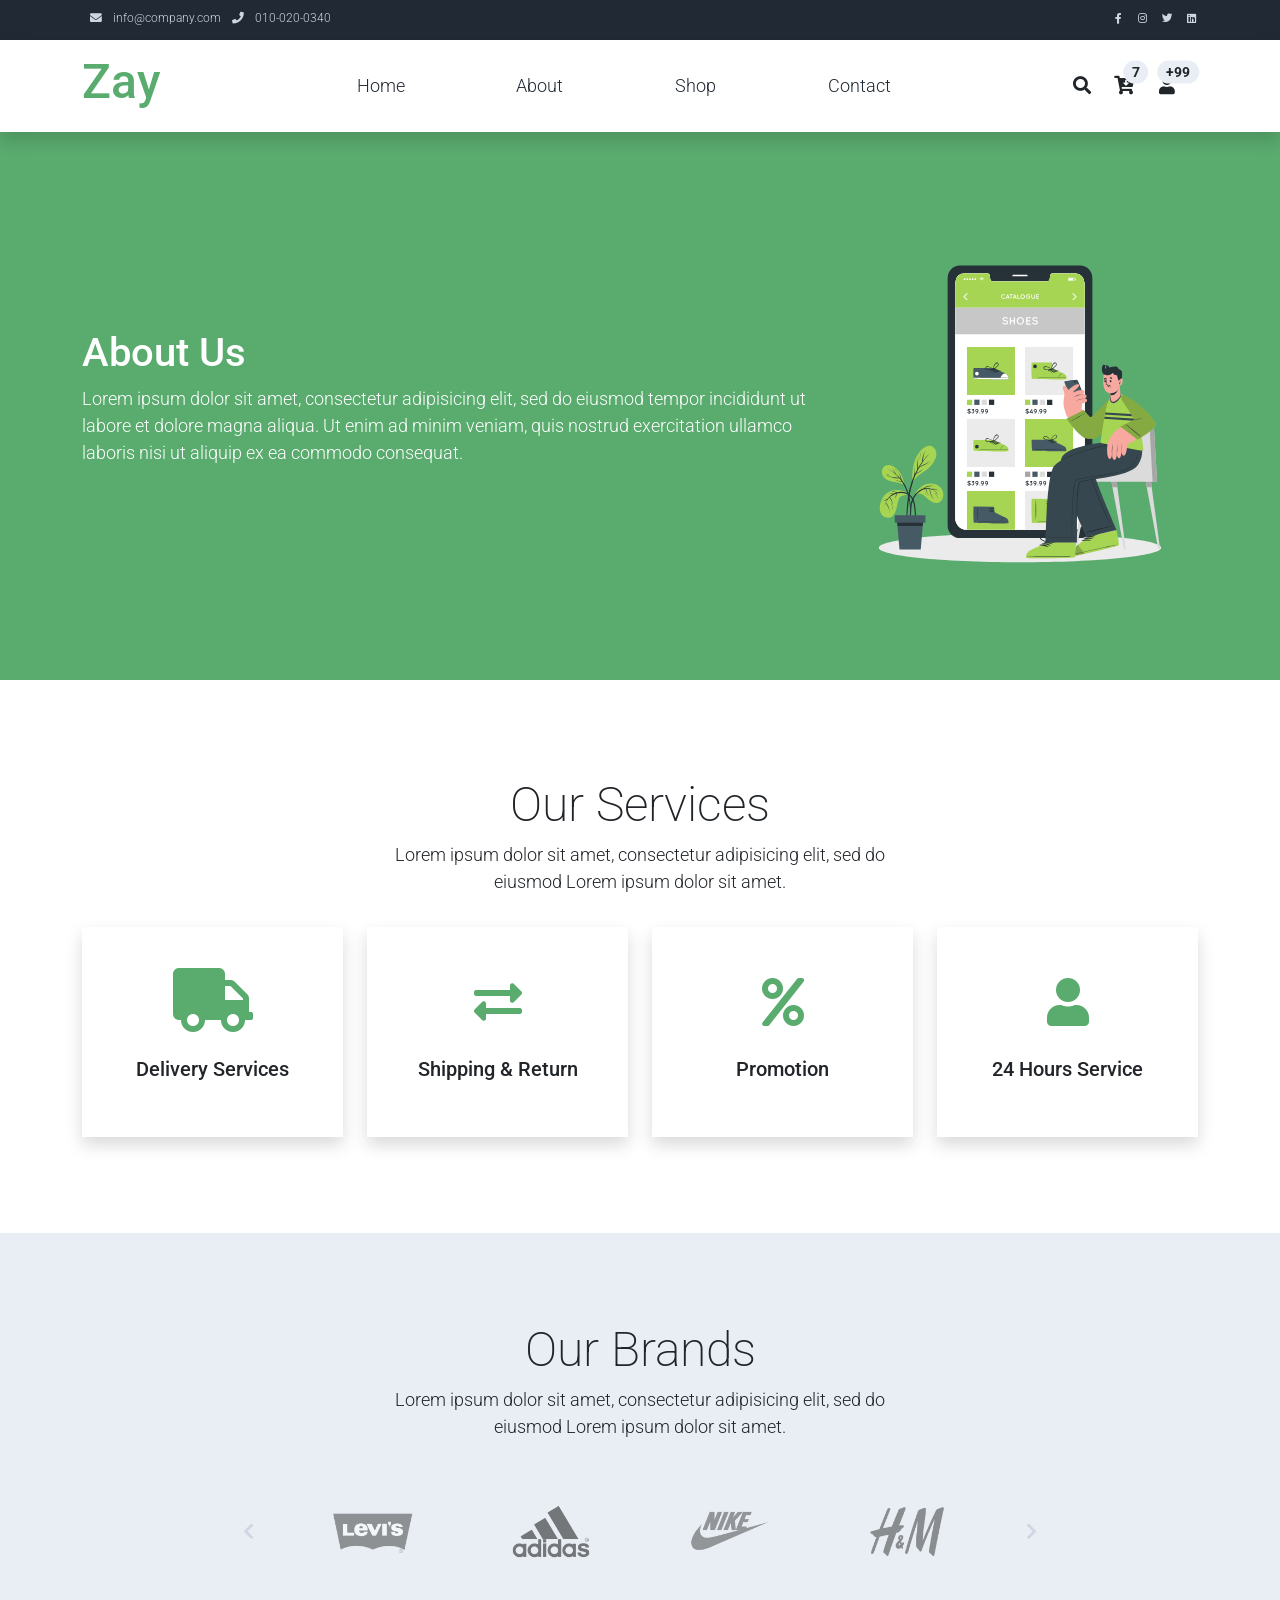
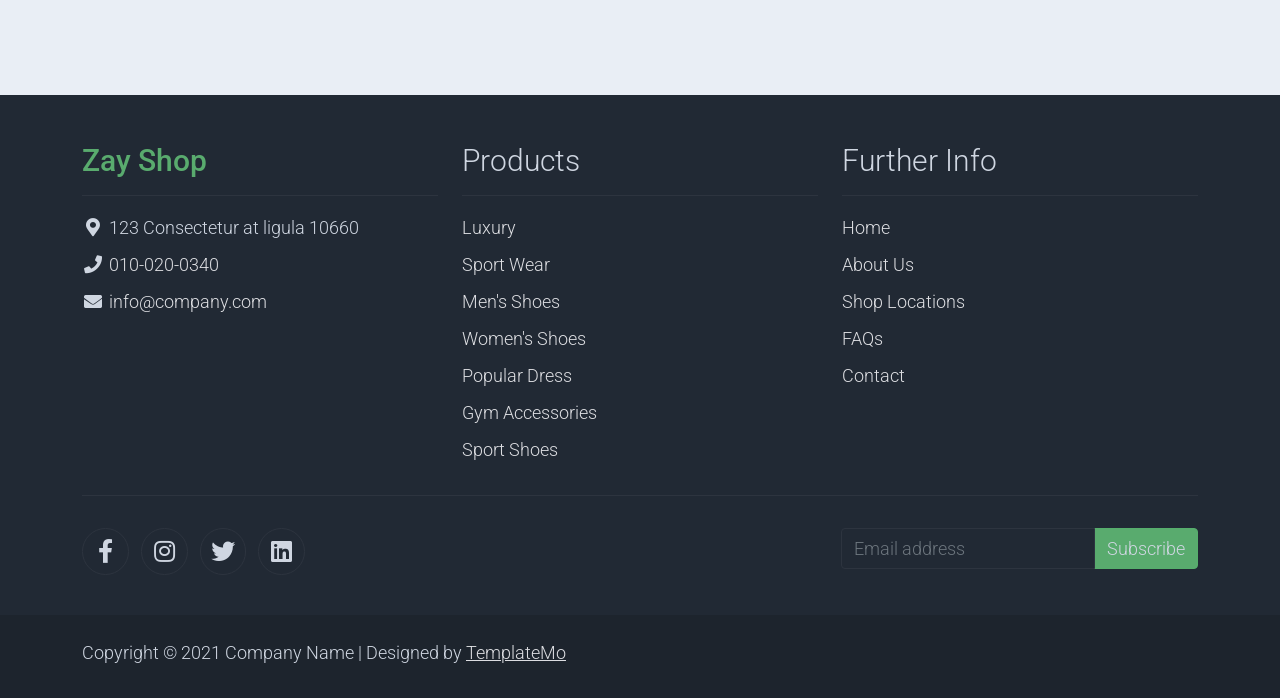
==== about.html @ 577a1ecf "Add files via upload" ====
<!DOCTYPE html>
<html lang="en">

<head>
    <title>Libreria Lighthouse</title>
    <meta charset="utf-8">
    <meta name="viewport" content="width=device-width, initial-scale=1">

    <link rel="apple-touch-icon" href="assets/img/apple-icon.png">
    <link rel="shortcut icon" type="image/x-icon" href="assets/img/favicon.ico">

    <link rel="stylesheet" href="assets/css/bootstrap.min.css">
    <link rel="stylesheet" href="assets/css/templatemo.css">
    <link rel="stylesheet" href="assets/css/custom.css">

    <!-- Load fonts style after rendering the layout styles -->
    <link rel="stylesheet" href="https://fonts.googleapis.com/css2?family=Roboto:wght@100;200;300;400;500;700;900&display=swap">
    <link rel="stylesheet" href="assets/css/fontawesome.min.css">
<!--
    
TemplateMo 559 Zay Shop

https://templatemo.com/tm-559-zay-shop

-->
</head>

<body>
    <!-- Start Top Nav -->
    <nav class="navbar navbar-expand-lg bg-dark navbar-light d-none d-lg-block" id="templatemo_nav_top">
        <div class="container text-light">
            <div class="w-100 d-flex justify-content-between">
                <div>
                    <i class="fa fa-envelope mx-2"></i>
                    <a class="navbar-sm-brand text-light text-decoration-none" href="mailto:info@company.com">info@company.com</a>
                    <i class="fa fa-phone mx-2"></i>
                    <a class="navbar-sm-brand text-light text-decoration-none" href="tel:010-020-0340">010-020-0340</a>
                </div>
                <div>
                    <a class="text-light" href="https://fb.com/templatemo" target="_blank" rel="sponsored"><i class="fab fa-facebook-f fa-sm fa-fw me-2"></i></a>
                    <a class="text-light" href="https://www.instagram.com/" target="_blank"><i class="fab fa-instagram fa-sm fa-fw me-2"></i></a>
                    <a class="text-light" href="https://twitter.com/" target="_blank"><i class="fab fa-twitter fa-sm fa-fw me-2"></i></a>
                    <a class="text-light" href="https://www.linkedin.com/" target="_blank"><i class="fab fa-linkedin fa-sm fa-fw"></i></a>
                </div>
            </div>
        </div>
    </nav>
    <!-- Close Top Nav -->


    <!-- Header -->
    <nav class="navbar navbar-expand-lg navbar-light shadow">
        <div class="container d-flex justify-content-between align-items-center">

            <a class="navbar-brand text-success logo h1 align-self-center" href="index.html">
                Zay
            </a>

            <button class="navbar-toggler border-0" type="button" data-bs-toggle="collapse" data-bs-target="#templatemo_main_nav" aria-controls="navbarSupportedContent" aria-expanded="false" aria-label="Toggle navigation">
                <span class="navbar-toggler-icon"></span>
            </button>

            <div class="align-self-center collapse navbar-collapse flex-fill  d-lg-flex justify-content-lg-between" id="templatemo_main_nav">
                <div class="flex-fill">
                    <ul class="nav navbar-nav d-flex justify-content-between mx-lg-auto">
                        <li class="nav-item">
                            <a class="nav-link" href="index.html">Home</a>
                        </li>
                        <li class="nav-item">
                            <a class="nav-link" href="about.html">About</a>
                        </li>
                        <li class="nav-item">
                            <a class="nav-link" href="shop.html">Shop</a>
                        </li>
                        <li class="nav-item">
                            <a class="nav-link" href="contact.html">Contact</a>
                        </li>
                    </ul>
                </div>
                <div class="navbar align-self-center d-flex">
                    <div class="d-lg-none flex-sm-fill mt-3 mb-4 col-7 col-sm-auto pr-3">
                        <div class="input-group">
                            <input type="text" class="form-control" id="inputMobileSearch" placeholder="Search ...">
                            <div class="input-group-text">
                                <i class="fa fa-fw fa-search"></i>
                            </div>
                        </div>
                    </div>
                    <a class="nav-icon d-none d-lg-inline" href="#" data-bs-toggle="modal" data-bs-target="#templatemo_search">
                        <i class="fa fa-fw fa-search text-dark mr-2"></i>
                    </a>
                    <a class="nav-icon position-relative text-decoration-none" href="#">
                        <i class="fa fa-fw fa-cart-arrow-down text-dark mr-1"></i>
                        <span class="position-absolute top-0 left-100 translate-middle badge rounded-pill bg-light text-dark">7</span>
                    </a>
                    <a class="nav-icon position-relative text-decoration-none" href="#">
                        <i class="fa fa-fw fa-user text-dark mr-3"></i>
                        <span class="position-absolute top-0 left-100 translate-middle badge rounded-pill bg-light text-dark">+99</span>
                    </a>
                </div>
            </div>

        </div>
    </nav>
    <!-- Close Header -->

    <!-- Modal -->
    <div class="modal fade bg-white" id="templatemo_search" tabindex="-1" role="dialog" aria-labelledby="exampleModalLabel" aria-hidden="true">
        <div class="modal-dialog modal-lg" role="document">
            <div class="w-100 pt-1 mb-5 text-right">
                <button type="button" class="btn-close" data-bs-dismiss="modal" aria-label="Close"></button>
            </div>
            <form action="" method="get" class="modal-content modal-body border-0 p-0">
                <div class="input-group mb-2">
                    <input type="text" class="form-control" id="inputModalSearch" name="q" placeholder="Search ...">
                    <button type="submit" class="input-group-text bg-success text-light">
                        <i class="fa fa-fw fa-search text-white"></i>
                    </button>
                </div>
            </form>
        </div>
    </div>



    <section class="bg-success py-5">
        <div class="container">
            <div class="row align-items-center py-5">
                <div class="col-md-8 text-white">
                    <h1>About Us</h1>
                    <p>
                        Lorem ipsum dolor sit amet, consectetur adipisicing elit, sed do eiusmod
                        tempor incididunt ut labore et dolore magna aliqua. Ut enim ad minim veniam,
                        quis nostrud exercitation ullamco laboris nisi ut aliquip ex ea commodo consequat.
                    </p>
                </div>
                <div class="col-md-4">
                    <img src="assets/img/about-hero.svg" alt="About Hero">
                </div>
            </div>
        </div>
    </section>
    <!-- Close Banner -->

    <!-- Start Section -->
    <section class="container py-5">
        <div class="row text-center pt-5 pb-3">
            <div class="col-lg-6 m-auto">
                <h1 class="h1">Our Services</h1>
                <p>
                    Lorem ipsum dolor sit amet, consectetur adipisicing elit, sed do eiusmod
                    Lorem ipsum dolor sit amet.
                </p>
            </div>
        </div>
        <div class="row">

            <div class="col-md-6 col-lg-3 pb-5">
                <div class="h-100 py-5 services-icon-wap shadow">
                    <div class="h1 text-success text-center"><i class="fa fa-truck fa-lg"></i></div>
                    <h2 class="h5 mt-4 text-center">Delivery Services</h2>
                </div>
            </div>

            <div class="col-md-6 col-lg-3 pb-5">
                <div class="h-100 py-5 services-icon-wap shadow">
                    <div class="h1 text-success text-center"><i class="fas fa-exchange-alt"></i></div>
                    <h2 class="h5 mt-4 text-center">Shipping & Return</h2>
                </div>
            </div>

            <div class="col-md-6 col-lg-3 pb-5">
                <div class="h-100 py-5 services-icon-wap shadow">
                    <div class="h1 text-success text-center"><i class="fa fa-percent"></i></div>
                    <h2 class="h5 mt-4 text-center">Promotion</h2>
                </div>
            </div>

            <div class="col-md-6 col-lg-3 pb-5">
                <div class="h-100 py-5 services-icon-wap shadow">
                    <div class="h1 text-success text-center"><i class="fa fa-user"></i></div>
                    <h2 class="h5 mt-4 text-center">24 Hours Service</h2>
                </div>
            </div>
        </div>
    </section>
    <!-- End Section -->

    <!-- Start Brands -->
    <section class="bg-light py-5">
        <div class="container my-4">
            <div class="row text-center py-3">
                <div class="col-lg-6 m-auto">
                    <h1 class="h1">Our Brands</h1>
                    <p>
                        Lorem ipsum dolor sit amet, consectetur adipisicing elit, sed do eiusmod
                        Lorem ipsum dolor sit amet.
                    </p>
                </div>
                <div class="col-lg-9 m-auto tempaltemo-carousel">
                    <div class="row d-flex flex-row">
                        <!--Controls-->
                        <div class="col-1 align-self-center">
                            <a class="h1" href="#templatemo-slide-brand" role="button" data-bs-slide="prev">
                                <i class="text-light fas fa-chevron-left"></i>
                            </a>
                        </div>
                        <!--End Controls-->

                        <!--Carousel Wrapper-->
                        <div class="col">
                            <div class="carousel slide carousel-multi-item pt-2 pt-md-0" id="templatemo-slide-brand" data-bs-ride="carousel">
                                <!--Slides-->
                                <div class="carousel-inner product-links-wap" role="listbox">

                                    <!--First slide-->
                                    <div class="carousel-item active">
                                        <div class="row">
                                            <div class="col-3 p-md-5">
                                                <a href="#"><img class="img-fluid brand-img" src="assets/img/brand_01.png" alt="Brand Logo"></a>
                                            </div>
                                            <div class="col-3 p-md-5">
                                                <a href="#"><img class="img-fluid brand-img" src="assets/img/brand_02.png" alt="Brand Logo"></a>
                                            </div>
                                            <div class="col-3 p-md-5">
                                                <a href="#"><img class="img-fluid brand-img" src="assets/img/brand_03.png" alt="Brand Logo"></a>
                                            </div>
                                            <div class="col-3 p-md-5">
                                                <a href="#"><img class="img-fluid brand-img" src="assets/img/brand_04.png" alt="Brand Logo"></a>
                                            </div>
                                        </div>
                                    </div>
                                    <!--End First slide-->

                                    <!--Second slide-->
                                    <div class="carousel-item">
                                        <div class="row">
                                            <div class="col-3 p-md-5">
                                                <a href="#"><img class="img-fluid brand-img" src="assets/img/brand_01.png" alt="Brand Logo"></a>
                                            </div>
                                            <div class="col-3 p-md-5">
                                                <a href="#"><img class="img-fluid brand-img" src="assets/img/brand_02.png" alt="Brand Logo"></a>
                                            </div>
                                            <div class="col-3 p-md-5">
                                                <a href="#"><img class="img-fluid brand-img" src="assets/img/brand_03.png" alt="Brand Logo"></a>
                                            </div>
                                            <div class="col-3 p-md-5">
                                                <a href="#"><img class="img-fluid brand-img" src="assets/img/brand_04.png" alt="Brand Logo"></a>
                                            </div>
                                        </div>
                                    </div>
                                    <!--End Second slide-->

                                    <!--Third slide-->
                                    <div class="carousel-item">
                                        <div class="row">
                                            <div class="col-3 p-md-5">
                                                <a href="#"><img class="img-fluid brand-img" src="assets/img/brand_01.png" alt="Brand Logo"></a>
                                            </div>
                                            <div class="col-3 p-md-5">
                                                <a href="#"><img class="img-fluid brand-img" src="assets/img/brand_02.png" alt="Brand Logo"></a>
                                            </div>
                                            <div class="col-3 p-md-5">
                                                <a href="#"><img class="img-fluid brand-img" src="assets/img/brand_03.png" alt="Brand Logo"></a>
                                            </div>
                                            <div class="col-3 p-md-5">
                                                <a href="#"><img class="img-fluid brand-img" src="assets/img/brand_04.png" alt="Brand Logo"></a>
                                            </div>
                                        </div>
                                    </div>
                                    <!--End Third slide-->

                                </div>
                                <!--End Slides-->
                            </div>
                        </div>
                        <!--End Carousel Wrapper-->

                        <!--Controls-->
                        <div class="col-1 align-self-center">
                            <a class="h1" href="#templatemo-slide-brand" role="button" data-bs-slide="next">
                                <i class="text-light fas fa-chevron-right"></i>
                            </a>
                        </div>
                        <!--End Controls-->
                    </div>
                </div>
            </div>
        </div>
    </section>
    <!--End Brands-->


    <!-- Start Footer -->
    <footer class="bg-dark" id="tempaltemo_footer">
        <div class="container">
            <div class="row">

                <div class="col-md-4 pt-5">
                    <h2 class="h2 text-success border-bottom pb-3 border-light logo">Zay Shop</h2>
                    <ul class="list-unstyled text-light footer-link-list">
                        <li>
                            <i class="fas fa-map-marker-alt fa-fw"></i>
                            123 Consectetur at ligula 10660
                        </li>
                        <li>
                            <i class="fa fa-phone fa-fw"></i>
                            <a class="text-decoration-none" href="tel:010-020-0340">010-020-0340</a>
                        </li>
                        <li>
                            <i class="fa fa-envelope fa-fw"></i>
                            <a class="text-decoration-none" href="mailto:info@company.com">info@company.com</a>
                        </li>
                    </ul>
                </div>

                <div class="col-md-4 pt-5">
                    <h2 class="h2 text-light border-bottom pb-3 border-light">Products</h2>
                    <ul class="list-unstyled text-light footer-link-list">
                        <li><a class="text-decoration-none" href="#">Luxury</a></li>
                        <li><a class="text-decoration-none" href="#">Sport Wear</a></li>
                        <li><a class="text-decoration-none" href="#">Men's Shoes</a></li>
                        <li><a class="text-decoration-none" href="#">Women's Shoes</a></li>
                        <li><a class="text-decoration-none" href="#">Popular Dress</a></li>
                        <li><a class="text-decoration-none" href="#">Gym Accessories</a></li>
                        <li><a class="text-decoration-none" href="#">Sport Shoes</a></li>
                    </ul>
                </div>

                <div class="col-md-4 pt-5">
                    <h2 class="h2 text-light border-bottom pb-3 border-light">Further Info</h2>
                    <ul class="list-unstyled text-light footer-link-list">
                        <li><a class="text-decoration-none" href="#">Home</a></li>
                        <li><a class="text-decoration-none" href="#">About Us</a></li>
                        <li><a class="text-decoration-none" href="#">Shop Locations</a></li>
                        <li><a class="text-decoration-none" href="#">FAQs</a></li>
                        <li><a class="text-decoration-none" href="#">Contact</a></li>
                    </ul>
                </div>

            </div>

            <div class="row text-light mb-4">
                <div class="col-12 mb-3">
                    <div class="w-100 my-3 border-top border-light"></div>
                </div>
                <div class="col-auto me-auto">
                    <ul class="list-inline text-left footer-icons">
                        <li class="list-inline-item border border-light rounded-circle text-center">
                            <a rel="nofollow" class="text-light text-decoration-none" target="_blank" href="http://fb.com/templatemo"><i class="fab fa-facebook-f fa-lg fa-fw"></i></a>
                        </li>
                        <li class="list-inline-item border border-light rounded-circle text-center">
                            <a class="text-light text-decoration-none" target="_blank" href="https://www.instagram.com/"><i class="fab fa-instagram fa-lg fa-fw"></i></a>
                        </li>
                        <li class="list-inline-item border border-light rounded-circle text-center">
                            <a class="text-light text-decoration-none" target="_blank" href="https://twitter.com/"><i class="fab fa-twitter fa-lg fa-fw"></i></a>
                        </li>
                        <li class="list-inline-item border border-light rounded-circle text-center">
                            <a class="text-light text-decoration-none" target="_blank" href="https://www.linkedin.com/"><i class="fab fa-linkedin fa-lg fa-fw"></i></a>
                        </li>
                    </ul>
                </div>
                <div class="col-auto">
                    <label class="sr-only" for="subscribeEmail">Email address</label>
                    <div class="input-group mb-2">
                        <input type="text" class="form-control bg-dark border-light" id="subscribeEmail" placeholder="Email address">
                        <div class="input-group-text btn-success text-light">Subscribe</div>
                    </div>
                </div>
            </div>
        </div>

        <div class="w-100 bg-black py-3">
            <div class="container">
                <div class="row pt-2">
                    <div class="col-12">
                        <p class="text-left text-light">
                            Copyright &copy; 2021 Company Name 
                            | Designed by <a rel="sponsored" href="https://templatemo.com/page/1" target="_blank">TemplateMo</a>
                        </p>
                    </div>
                </div>
            </div>
        </div>

    </footer>
    <!-- End Footer -->

    <!-- Start Script -->
    <script src="assets/js/jquery-1.11.0.min.js"></script>
    <script src="assets/js/jquery-migrate-1.2.1.min.js"></script>
    <script src="assets/js/bootstrap.bundle.min.js"></script>
    <script src="assets/js/templatemo.js"></script>
    <script src="assets/js/custom.js"></script>
    <!-- End Script -->
</body>

</html>
---- assets/css/templatemo.css ----
/*

TemplateMo 559 Zay Shop

https://templatemo.com/tm-559-zay-shop

---------------------------------------------
Table of contents
------------------------------------------------
1. Typography
2. General
3. Nav
4. Hero Carousel
5. Accordion
6. Shop
7. Product
8. Carousel Hero
9. Carousel Brand
10. Services
11. Contact map
12. Footer
13. Small devices (landscape phones, 576px and up)
14. Medium devices (tablets, 768px and up)
15. Large devices (desktops, 992px and up)
16. Extra large devices (large desktops, 1200px and up)
--------------------------------------------- */




/* Typography */
body, ul, li, p, a, label, input, div {
  font-family: 'Roboto', sans-serif;
  font-size: 18px !important;
  font-weight: 300 !important;
}
.h1 {
  font-family: 'Roboto', sans-serif;
  font-size: 48px !important;
  font-weight: 200 !important;
}
.h2 {
  font-family: 'Roboto', sans-serif;
  font-size: 30px !important;
  font-weight: 300;
}
.h3 {
  font-family: 'Roboto', sans-serif;
  font-size: 22px !important;
}
/* General */
.logo { font-weight: 500 !important;}
.text-warning {  color: #ede861 !important;}
.text-muted { color: #bcbcbc !important;}
.text-success { color: #59ab6e !important;}
.text-light { color: #cfd6e1 !important;}
.bg-dark { background-color: #212934 !important;}
.bg-light { background-color: #e9eef5 !important;}
.bg-black { background-color: #1d242d !important;}
.bg-success { background-color: #59ab6e !important;}
.btn-success {
  background-color: #59ab6e !important;
  border-color: #56ae6c !important;
}
.pagination .page-link:hover {color: #000;}
.pagination .page-link:hover, .pagination .page-link.active {
  background-color: #69bb7e;
  color: #fff;
}
/* Nav */
#templatemo_nav_top { min-height: 40px;}
#templatemo_nav_top * { font-size: .9em !important;}
#templatemo_main_nav a { color: #212934;}
#templatemo_main_nav a:hover { color: #69bb7e;}
#templatemo_main_nav .navbar .nav-icon { margin-right: 20px;}

/* Hero Carousel */
#template-mo-zay-hero-carousel { background: #efefef !important;}
/* Accordion */
.templatemo-accordion a { color: #000;}
.templatemo-accordion a:hover { color: #333d4a;}
/* Shop */
.shop-top-menu a:hover { color: #69bb7e !important;}
/* Product */
.product-wap { box-shadow: 0px 5px 10px 0px rgba(0, 0, 0, 0.10);}
.product-wap .product-color-dot.color-dot-red { background:#f71515;}
.product-wap .product-color-dot.color-dot-blue { background:#6db4fe;}
.product-wap .product-color-dot.color-dot-black { background:#000000;}
.product-wap .product-color-dot.color-dot-light { background:#e0e0e0;}
.product-wap .product-color-dot.color-dot-green { background:#0bff7e;}
.card.product-wap .card .product-overlay {
  background: rgba(0,0,0,.2);
  visibility: hidden;
  opacity: 0;
  transition: .3s;
}
.card.product-wap:hover .card .product-overlay {
  visibility: visible;
  opacity: 1;
}
.card.product-wap a { color: #000;}
#carousel-related-product .slick-slide:focus { outline: none !important;}
#carousel-related-product .slick-dots li button:before {
  font-size: 15px;
  margin-top: 20px;
}
/* Brand */
.brand-img {
  filter: grayscale(100%);
  opacity: 0.5;
  transition: .5s;
}
.brand-img:hover {
  filter: grayscale(0%);
  opacity: 1;
}
/* Carousel Hero */
#template-mo-zay-hero-carousel .carousel-indicators li {
  margin-top: -50px;
  background-color: #59ab6e;
}
#template-mo-zay-hero-carousel .carousel-control-next i,
#template-mo-zay-hero-carousel .carousel-control-prev i {
  color: #59ab6e !important;
  font-size: 2.8em !important;
}
/* Carousel Brand */
.tempaltemo-carousel .h1 {
  font-size: .5em !important;
  color: #000 !important;
}
/* Services */
.services-icon-wap {transition: .3s;}
.services-icon-wap:hover, .services-icon-wap:hover i {color: #fff;}
.services-icon-wap:hover {background: #69bb7e;}
/* Contact map */
.leaflet-control a, .leaflet-control { font-size: 10px !important;}
.form-control { border: 1px solid #e8e8e8;}
/* Footer */
#tempaltemo_footer a { color: #dcdde1;}
#tempaltemo_footer a:hover { color: #68bb7d;}
#tempaltemo_footer ul.footer-link-list li { padding-top: 10px;}
#tempaltemo_footer ul.footer-icons li {
  width: 2.6em;
  height: 2.6em;
  line-height: 2.6em;
}
#tempaltemo_footer ul.footer-icons li:hover {
  background-color: #cfd6e1;
  transition: .5s;
}
#tempaltemo_footer ul.footer-icons li:hover i {
  color: #212934;
  transition: .5s;
}
#tempaltemo_footer .border-light { border-color: #2d343f !important;}
/*
// Extra small devices (portrait phones, less than 576px)
// No media query since this is the default in Bootstrap
*/
/* Small devices (landscape phones, 576px and up)*/
.product-wap .h3, .product-wap li, .product-wap i, .product-wap p {
  font-size: 12px !important;
}
.product-wap .product-color-dot {
  width: 6px;
  height: 6px;
}

@media (min-width: 576px) {
  .tempaltemo-carousel .h1 { font-size: 1em !important;}
}

/*// Medium devices (tablets, 768px and up)*/
@media (min-width: 768px) {
  #templatemo_main_nav .navbar-nav {max-width: 450px;}
 }

/* Large devices (desktops, 992px and up)*/
@media (min-width: 992px) {
  #templatemo_main_nav .navbar-nav {max-width: 550px;}
  #template-mo-zay-hero-carousel .carousel-item {min-height: 30rem !important;}
  .product-wap .h3, .product-wap li, .product-wap i, .product-wap p {font-size: 18px !important;}
  .product-wap .product-color-dot {
    width: 12px;
    height: 12px;
  }
}

/* Extra large devices (large desktops, 1200px and up)*/
@media (min-width: 1200px) {}
---- assets/css/custom.css ----
/*
Custom Css
*/
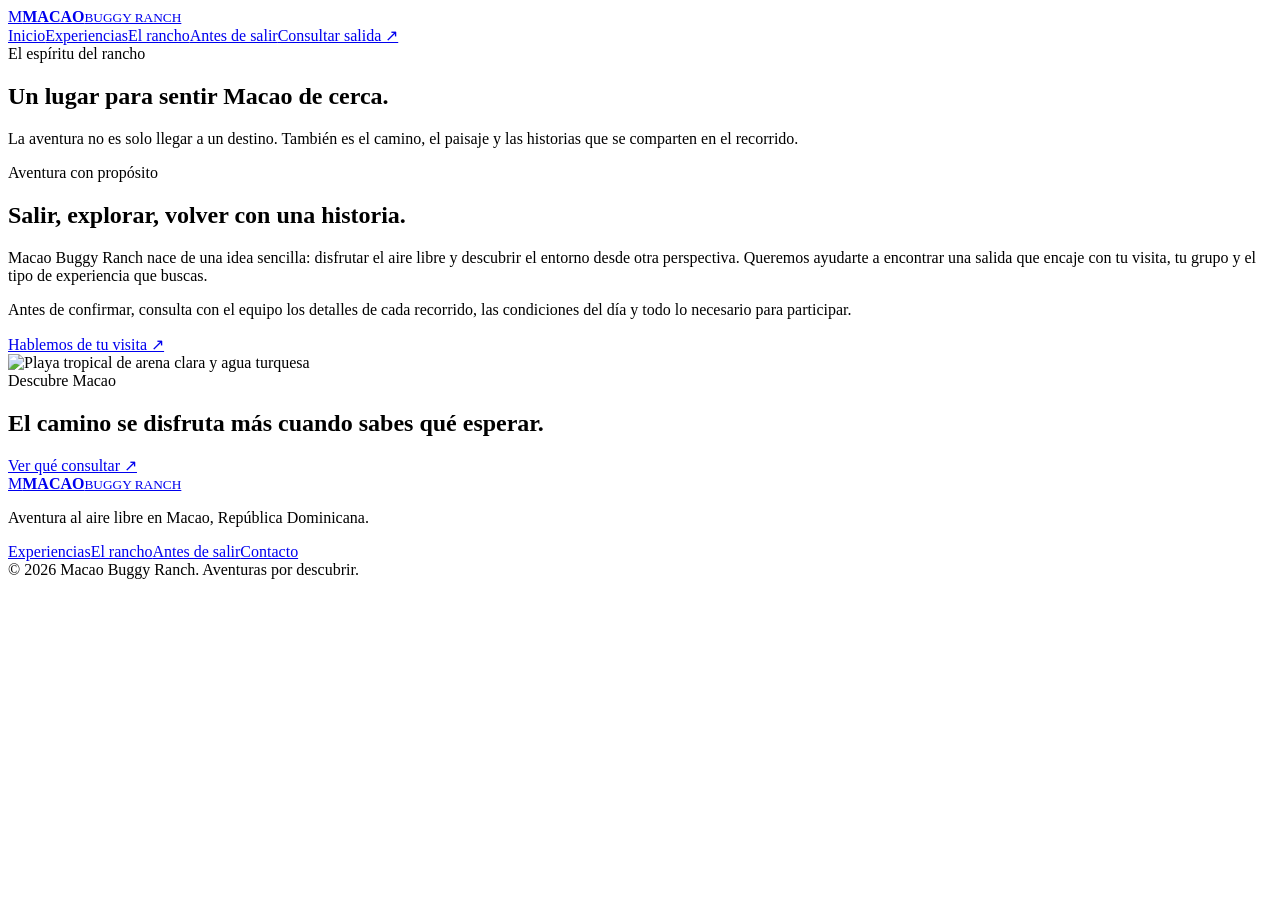
==== commit 68867e61: "Add files via upload" ====
--- a/about.html
+++ b/about.html
@@ -1,398 +1,30 @@
-<!DOCTYPE html>
-<html lang="en">
-
-<head>
-    <title>Libreria Lighthouse</title>
-    <meta charset="utf-8">
-    <meta name="viewport" content="width=device-width, initial-scale=1">
-
-    <link rel="apple-touch-icon" href="assets/img/apple-icon.png">
-    <link rel="shortcut icon" type="image/x-icon" href="assets/img/favicon.ico">
-
-    <link rel="stylesheet" href="assets/css/bootstrap.min.css">
-    <link rel="stylesheet" href="assets/css/templatemo.css">
-    <link rel="stylesheet" href="assets/css/custom.css">
-
-    <!-- Load fonts style after rendering the layout styles -->
-    <link rel="stylesheet" href="https://fonts.googleapis.com/css2?family=Roboto:wght@100;200;300;400;500;700;900&display=swap">
-    <link rel="stylesheet" href="assets/css/fontawesome.min.css">
-<!--
-    
-TemplateMo 559 Zay Shop
-
-https://templatemo.com/tm-559-zay-shop
-
--->
-</head>
-
-<body>
-    <!-- Start Top Nav -->
-    <nav class="navbar navbar-expand-lg bg-dark navbar-light d-none d-lg-block" id="templatemo_nav_top">
-        <div class="container text-light">
-            <div class="w-100 d-flex justify-content-between">
-                <div>
-                    <i class="fa fa-envelope mx-2"></i>
-                    <a class="navbar-sm-brand text-light text-decoration-none" href="mailto:info@company.com">info@company.com</a>
-                    <i class="fa fa-phone mx-2"></i>
-                    <a class="navbar-sm-brand text-light text-decoration-none" href="tel:010-020-0340">010-020-0340</a>
-                </div>
-                <div>
-                    <a class="text-light" href="https://fb.com/templatemo" target="_blank" rel="sponsored"><i class="fab fa-facebook-f fa-sm fa-fw me-2"></i></a>
-                    <a class="text-light" href="https://www.instagram.com/" target="_blank"><i class="fab fa-instagram fa-sm fa-fw me-2"></i></a>
-                    <a class="text-light" href="https://twitter.com/" target="_blank"><i class="fab fa-twitter fa-sm fa-fw me-2"></i></a>
-                    <a class="text-light" href="https://www.linkedin.com/" target="_blank"><i class="fab fa-linkedin fa-sm fa-fw"></i></a>
-                </div>
-            </div>
-        </div>
-    </nav>
-    <!-- Close Top Nav -->
-
-
-    <!-- Header -->
-    <nav class="navbar navbar-expand-lg navbar-light shadow">
-        <div class="container d-flex justify-content-between align-items-center">
-
-            <a class="navbar-brand text-success logo h1 align-self-center" href="index.html">
-                Zay
-            </a>
-
-            <button class="navbar-toggler border-0" type="button" data-bs-toggle="collapse" data-bs-target="#templatemo_main_nav" aria-controls="navbarSupportedContent" aria-expanded="false" aria-label="Toggle navigation">
-                <span class="navbar-toggler-icon"></span>
-            </button>
-
-            <div class="align-self-center collapse navbar-collapse flex-fill  d-lg-flex justify-content-lg-between" id="templatemo_main_nav">
-                <div class="flex-fill">
-                    <ul class="nav navbar-nav d-flex justify-content-between mx-lg-auto">
-                        <li class="nav-item">
-                            <a class="nav-link" href="index.html">Home</a>
-                        </li>
-                        <li class="nav-item">
-                            <a class="nav-link" href="about.html">About</a>
-                        </li>
-                        <li class="nav-item">
-                            <a class="nav-link" href="shop.html">Shop</a>
-                        </li>
-                        <li class="nav-item">
-                            <a class="nav-link" href="contact.html">Contact</a>
-                        </li>
-                    </ul>
-                </div>
-                <div class="navbar align-self-center d-flex">
-                    <div class="d-lg-none flex-sm-fill mt-3 mb-4 col-7 col-sm-auto pr-3">
-                        <div class="input-group">
-                            <input type="text" class="form-control" id="inputMobileSearch" placeholder="Search ...">
-                            <div class="input-group-text">
-                                <i class="fa fa-fw fa-search"></i>
-                            </div>
-                        </div>
-                    </div>
-                    <a class="nav-icon d-none d-lg-inline" href="#" data-bs-toggle="modal" data-bs-target="#templatemo_search">
-                        <i class="fa fa-fw fa-search text-dark mr-2"></i>
-                    </a>
-                    <a class="nav-icon position-relative text-decoration-none" href="#">
-                        <i class="fa fa-fw fa-cart-arrow-down text-dark mr-1"></i>
-                        <span class="position-absolute top-0 left-100 translate-middle badge rounded-pill bg-light text-dark">7</span>
-                    </a>
-                    <a class="nav-icon position-relative text-decoration-none" href="#">
-                        <i class="fa fa-fw fa-user text-dark mr-3"></i>
-                        <span class="position-absolute top-0 left-100 translate-middle badge rounded-pill bg-light text-dark">+99</span>
-                    </a>
-                </div>
-            </div>
-
-        </div>
-    </nav>
-    <!-- Close Header -->
-
-    <!-- Modal -->
-    <div class="modal fade bg-white" id="templatemo_search" tabindex="-1" role="dialog" aria-labelledby="exampleModalLabel" aria-hidden="true">
-        <div class="modal-dialog modal-lg" role="document">
-            <div class="w-100 pt-1 mb-5 text-right">
-                <button type="button" class="btn-close" data-bs-dismiss="modal" aria-label="Close"></button>
-            </div>
-            <form action="" method="get" class="modal-content modal-body border-0 p-0">
-                <div class="input-group mb-2">
-                    <input type="text" class="form-control" id="inputModalSearch" name="q" placeholder="Search ...">
-                    <button type="submit" class="input-group-text bg-success text-light">
-                        <i class="fa fa-fw fa-search text-white"></i>
-                    </button>
-                </div>
-            </form>
-        </div>
-    </div>
-
-
-
-    <section class="bg-success py-5">
-        <div class="container">
-            <div class="row align-items-center py-5">
-                <div class="col-md-8 text-white">
-                    <h1>About Us</h1>
-                    <p>
-                        Lorem ipsum dolor sit amet, consectetur adipisicing elit, sed do eiusmod
-                        tempor incididunt ut labore et dolore magna aliqua. Ut enim ad minim veniam,
-                        quis nostrud exercitation ullamco laboris nisi ut aliquip ex ea commodo consequat.
-                    </p>
-                </div>
-                <div class="col-md-4">
-                    <img src="assets/img/about-hero.svg" alt="About Hero">
-                </div>
-            </div>
-        </div>
-    </section>
-    <!-- Close Banner -->
-
-    <!-- Start Section -->
-    <section class="container py-5">
-        <div class="row text-center pt-5 pb-3">
-            <div class="col-lg-6 m-auto">
-                <h1 class="h1">Our Services</h1>
-                <p>
-                    Lorem ipsum dolor sit amet, consectetur adipisicing elit, sed do eiusmod
-                    Lorem ipsum dolor sit amet.
-                </p>
-            </div>
-        </div>
-        <div class="row">
-
-            <div class="col-md-6 col-lg-3 pb-5">
-                <div class="h-100 py-5 services-icon-wap shadow">
-                    <div class="h1 text-success text-center"><i class="fa fa-truck fa-lg"></i></div>
-                    <h2 class="h5 mt-4 text-center">Delivery Services</h2>
-                </div>
-            </div>
-
-            <div class="col-md-6 col-lg-3 pb-5">
-                <div class="h-100 py-5 services-icon-wap shadow">
-                    <div class="h1 text-success text-center"><i class="fas fa-exchange-alt"></i></div>
-                    <h2 class="h5 mt-4 text-center">Shipping & Return</h2>
-                </div>
-            </div>
-
-            <div class="col-md-6 col-lg-3 pb-5">
-                <div class="h-100 py-5 services-icon-wap shadow">
-                    <div class="h1 text-success text-center"><i class="fa fa-percent"></i></div>
-                    <h2 class="h5 mt-4 text-center">Promotion</h2>
-                </div>
-            </div>
-
-            <div class="col-md-6 col-lg-3 pb-5">
-                <div class="h-100 py-5 services-icon-wap shadow">
-                    <div class="h1 text-success text-center"><i class="fa fa-user"></i></div>
-                    <h2 class="h5 mt-4 text-center">24 Hours Service</h2>
-                </div>
-            </div>
-        </div>
-    </section>
-    <!-- End Section -->
-
-    <!-- Start Brands -->
-    <section class="bg-light py-5">
-        <div class="container my-4">
-            <div class="row text-center py-3">
-                <div class="col-lg-6 m-auto">
-                    <h1 class="h1">Our Brands</h1>
-                    <p>
-                        Lorem ipsum dolor sit amet, consectetur adipisicing elit, sed do eiusmod
-                        Lorem ipsum dolor sit amet.
-                    </p>
-                </div>
-                <div class="col-lg-9 m-auto tempaltemo-carousel">
-                    <div class="row d-flex flex-row">
-                        <!--Controls-->
-                        <div class="col-1 align-self-center">
-                            <a class="h1" href="#templatemo-slide-brand" role="button" data-bs-slide="prev">
-                                <i class="text-light fas fa-chevron-left"></i>
-                            </a>
-                        </div>
-                        <!--End Controls-->
-
-                        <!--Carousel Wrapper-->
-                        <div class="col">
-                            <div class="carousel slide carousel-multi-item pt-2 pt-md-0" id="templatemo-slide-brand" data-bs-ride="carousel">
-                                <!--Slides-->
-                                <div class="carousel-inner product-links-wap" role="listbox">
-
-                                    <!--First slide-->
-                                    <div class="carousel-item active">
-                                        <div class="row">
-                                            <div class="col-3 p-md-5">
-                                                <a href="#"><img class="img-fluid brand-img" src="assets/img/brand_01.png" alt="Brand Logo"></a>
-                                            </div>
-                                            <div class="col-3 p-md-5">
-                                                <a href="#"><img class="img-fluid brand-img" src="assets/img/brand_02.png" alt="Brand Logo"></a>
-                                            </div>
-                                            <div class="col-3 p-md-5">
-                                                <a href="#"><img class="img-fluid brand-img" src="assets/img/brand_03.png" alt="Brand Logo"></a>
-                                            </div>
-                                            <div class="col-3 p-md-5">
-                                                <a href="#"><img class="img-fluid brand-img" src="assets/img/brand_04.png" alt="Brand Logo"></a>
-                                            </div>
-                                        </div>
-                                    </div>
-                                    <!--End First slide-->
-
-                                    <!--Second slide-->
-                                    <div class="carousel-item">
-                                        <div class="row">
-                                            <div class="col-3 p-md-5">
-                                                <a href="#"><img class="img-fluid brand-img" src="assets/img/brand_01.png" alt="Brand Logo"></a>
-                                            </div>
-                                            <div class="col-3 p-md-5">
-                                                <a href="#"><img class="img-fluid brand-img" src="assets/img/brand_02.png" alt="Brand Logo"></a>
-                                            </div>
-                                            <div class="col-3 p-md-5">
-                                                <a href="#"><img class="img-fluid brand-img" src="assets/img/brand_03.png" alt="Brand Logo"></a>
-                                            </div>
-                                            <div class="col-3 p-md-5">
-                                                <a href="#"><img class="img-fluid brand-img" src="assets/img/brand_04.png" alt="Brand Logo"></a>
-                                            </div>
-                                        </div>
-                                    </div>
-                                    <!--End Second slide-->
-
-                                    <!--Third slide-->
-                                    <div class="carousel-item">
-                                        <div class="row">
-                                            <div class="col-3 p-md-5">
-                                                <a href="#"><img class="img-fluid brand-img" src="assets/img/brand_01.png" alt="Brand Logo"></a>
-                                            </div>
-                                            <div class="col-3 p-md-5">
-                                                <a href="#"><img class="img-fluid brand-img" src="assets/img/brand_02.png" alt="Brand Logo"></a>
-                                            </div>
-                                            <div class="col-3 p-md-5">
-                                                <a href="#"><img class="img-fluid brand-img" src="assets/img/brand_03.png" alt="Brand Logo"></a>
-                                            </div>
-                                            <div class="col-3 p-md-5">
-                                                <a href="#"><img class="img-fluid brand-img" src="assets/img/brand_04.png" alt="Brand Logo"></a>
-                                            </div>
-                                        </div>
-                                    </div>
-                                    <!--End Third slide-->
-
-                                </div>
-                                <!--End Slides-->
-                            </div>
-                        </div>
-                        <!--End Carousel Wrapper-->
-
-                        <!--Controls-->
-                        <div class="col-1 align-self-center">
-                            <a class="h1" href="#templatemo-slide-brand" role="button" data-bs-slide="next">
-                                <i class="text-light fas fa-chevron-right"></i>
-                            </a>
-                        </div>
-                        <!--End Controls-->
-                    </div>
-                </div>
-            </div>
-        </div>
-    </section>
-    <!--End Brands-->
-
-
-    <!-- Start Footer -->
-    <footer class="bg-dark" id="tempaltemo_footer">
-        <div class="container">
-            <div class="row">
-
-                <div class="col-md-4 pt-5">
-                    <h2 class="h2 text-success border-bottom pb-3 border-light logo">Zay Shop</h2>
-                    <ul class="list-unstyled text-light footer-link-list">
-                        <li>
-                            <i class="fas fa-map-marker-alt fa-fw"></i>
-                            123 Consectetur at ligula 10660
-                        </li>
-                        <li>
-                            <i class="fa fa-phone fa-fw"></i>
-                            <a class="text-decoration-none" href="tel:010-020-0340">010-020-0340</a>
-                        </li>
-                        <li>
-                            <i class="fa fa-envelope fa-fw"></i>
-                            <a class="text-decoration-none" href="mailto:info@company.com">info@company.com</a>
-                        </li>
-                    </ul>
-                </div>
-
-                <div class="col-md-4 pt-5">
-                    <h2 class="h2 text-light border-bottom pb-3 border-light">Products</h2>
-                    <ul class="list-unstyled text-light footer-link-list">
-                        <li><a class="text-decoration-none" href="#">Luxury</a></li>
-                        <li><a class="text-decoration-none" href="#">Sport Wear</a></li>
-                        <li><a class="text-decoration-none" href="#">Men's Shoes</a></li>
-                        <li><a class="text-decoration-none" href="#">Women's Shoes</a></li>
-                        <li><a class="text-decoration-none" href="#">Popular Dress</a></li>
-                        <li><a class="text-decoration-none" href="#">Gym Accessories</a></li>
-                        <li><a class="text-decoration-none" href="#">Sport Shoes</a></li>
-                    </ul>
-                </div>
-
-                <div class="col-md-4 pt-5">
-                    <h2 class="h2 text-light border-bottom pb-3 border-light">Further Info</h2>
-                    <ul class="list-unstyled text-light footer-link-list">
-                        <li><a class="text-decoration-none" href="#">Home</a></li>
-                        <li><a class="text-decoration-none" href="#">About Us</a></li>
-                        <li><a class="text-decoration-none" href="#">Shop Locations</a></li>
-                        <li><a class="text-decoration-none" href="#">FAQs</a></li>
-                        <li><a class="text-decoration-none" href="#">Contact</a></li>
-                    </ul>
-                </div>
-
-            </div>
-
-            <div class="row text-light mb-4">
-                <div class="col-12 mb-3">
-                    <div class="w-100 my-3 border-top border-light"></div>
-                </div>
-                <div class="col-auto me-auto">
-                    <ul class="list-inline text-left footer-icons">
-                        <li class="list-inline-item border border-light rounded-circle text-center">
-                            <a rel="nofollow" class="text-light text-decoration-none" target="_blank" href="http://fb.com/templatemo"><i class="fab fa-facebook-f fa-lg fa-fw"></i></a>
-                        </li>
-                        <li class="list-inline-item border border-light rounded-circle text-center">
-                            <a class="text-light text-decoration-none" target="_blank" href="https://www.instagram.com/"><i class="fab fa-instagram fa-lg fa-fw"></i></a>
-                        </li>
-                        <li class="list-inline-item border border-light rounded-circle text-center">
-                            <a class="text-light text-decoration-none" target="_blank" href="https://twitter.com/"><i class="fab fa-twitter fa-lg fa-fw"></i></a>
-                        </li>
-                        <li class="list-inline-item border border-light rounded-circle text-center">
-                            <a class="text-light text-decoration-none" target="_blank" href="https://www.linkedin.com/"><i class="fab fa-linkedin fa-lg fa-fw"></i></a>
-                        </li>
-                    </ul>
-                </div>
-                <div class="col-auto">
-                    <label class="sr-only" for="subscribeEmail">Email address</label>
-                    <div class="input-group mb-2">
-                        <input type="text" class="form-control bg-dark border-light" id="subscribeEmail" placeholder="Email address">
-                        <div class="input-group-text btn-success text-light">Subscribe</div>
-                    </div>
-                </div>
-            </div>
-        </div>
-
-        <div class="w-100 bg-black py-3">
-            <div class="container">
-                <div class="row pt-2">
-                    <div class="col-12">
-                        <p class="text-left text-light">
-                            Copyright &copy; 2021 Company Name 
-                            | Designed by <a rel="sponsored" href="https://templatemo.com/page/1" target="_blank">TemplateMo</a>
-                        </p>
-                    </div>
-                </div>
-            </div>
-        </div>
-
-    </footer>
-    <!-- End Footer -->
-
-    <!-- Start Script -->
-    <script src="assets/js/jquery-1.11.0.min.js"></script>
-    <script src="assets/js/jquery-migrate-1.2.1.min.js"></script>
-    <script src="assets/js/bootstrap.bundle.min.js"></script>
-    <script src="assets/js/templatemo.js"></script>
-    <script src="assets/js/custom.js"></script>
-    <!-- End Script -->
-</body>
-
-</html>+<!doctype html>
+<html lang="es">
+<head>
+    <meta charset="utf-8"><meta name="viewport" content="width=device-width, initial-scale=1">
+    <meta name="description" content="Conoce el espíritu de Macao Buggy Ranch y planifica una aventura al aire libre en Macao.">
+    <title>El rancho | Macao Buggy Ranch</title>
+    <link rel="icon" href="assets/img/favicon.ico">
+    <link rel="preconnect" href="https://fonts.googleapis.com"><link rel="preconnect" href="https://fonts.gstatic.com" crossorigin>
+    <link href="https://fonts.googleapis.com/css2?family=DM+Sans:wght@400;500;600;700&family=DM+Serif+Display&display=swap" rel="stylesheet">
+    <link rel="stylesheet" href="assets/css/site.css">
+</head>
+<body>
+    <header class="site-header"><div class="shell header-inner">
+        <a class="brand" href="index.html" aria-label="Macao Buggy Ranch, inicio"><span class="brand-mark" aria-hidden="true">M</span><span class="brand-copy"><strong>MACAO</strong><small>BUGGY RANCH</small></span></a>
+        <nav class="site-nav" aria-label="Navegación principal"><a href="index.html">Inicio</a><a href="shop.html">Experiencias</a><a href="about.html" aria-current="page">El rancho</a><a href="shop-single.html">Antes de salir</a><a class="nav-cta" href="contact.html">Consultar salida ↗</a></nav>
+    </div></header>
+    <main>
+        <section class="page-hero"><div class="shell"><span class="eyebrow">El espíritu del rancho</span><h1>Un lugar para sentir Macao de cerca.</h1><p>La aventura no es solo llegar a un destino. También es el camino, el paisaje y las historias que se comparten en el recorrido.</p></div></section>
+        <section class="content-section shell">
+            <div class="content-grid">
+                <div><span class="eyebrow">Aventura con propósito</span><h2>Salir, explorar, volver con una historia.</h2><p>Macao Buggy Ranch nace de una idea sencilla: disfrutar el aire libre y descubrir el entorno desde otra perspectiva. Queremos ayudarte a encontrar una salida que encaje con tu visita, tu grupo y el tipo de experiencia que buscas.</p><p>Antes de confirmar, consulta con el equipo los detalles de cada recorrido, las condiciones del día y todo lo necesario para participar.</p><a class="button" href="contact.html">Hablemos de tu visita ↗</a></div>
+                <img class="content-image" src="https://images.unsplash.com/photo-1507525428034-b723cf961d3e?auto=format&fit=crop&w=1200&q=85" alt="Playa tropical de arena clara y agua turquesa">
+            </div>
+        </section>
+        <section class="callout"><div class="shell callout-inner"><div><span class="eyebrow">Descubre Macao</span><h2>El camino se disfruta más cuando sabes qué esperar.</h2></div><a class="button button-light" href="shop-single.html">Ver qué consultar ↗</a></div></section>
+    </main>
+    <footer class="site-footer"><div class="shell"><div class="footer-main"><div><a class="brand" href="index.html"><span class="brand-mark" aria-hidden="true">M</span><span class="brand-copy"><strong>MACAO</strong><small>BUGGY RANCH</small></span></a><p class="footer-blurb">Aventura al aire libre en Macao, República Dominicana.</p></div><nav class="footer-links" aria-label="Navegación del pie"><a href="shop.html">Experiencias</a><a href="about.html">El rancho</a><a href="shop-single.html">Antes de salir</a><a href="contact.html">Contacto</a></nav></div><div class="footer-bottom">© 2026 Macao Buggy Ranch. Aventuras por descubrir.</div></div></footer>
+    <script src="assets/js/site.js"></script>
+</body>
+</html>
